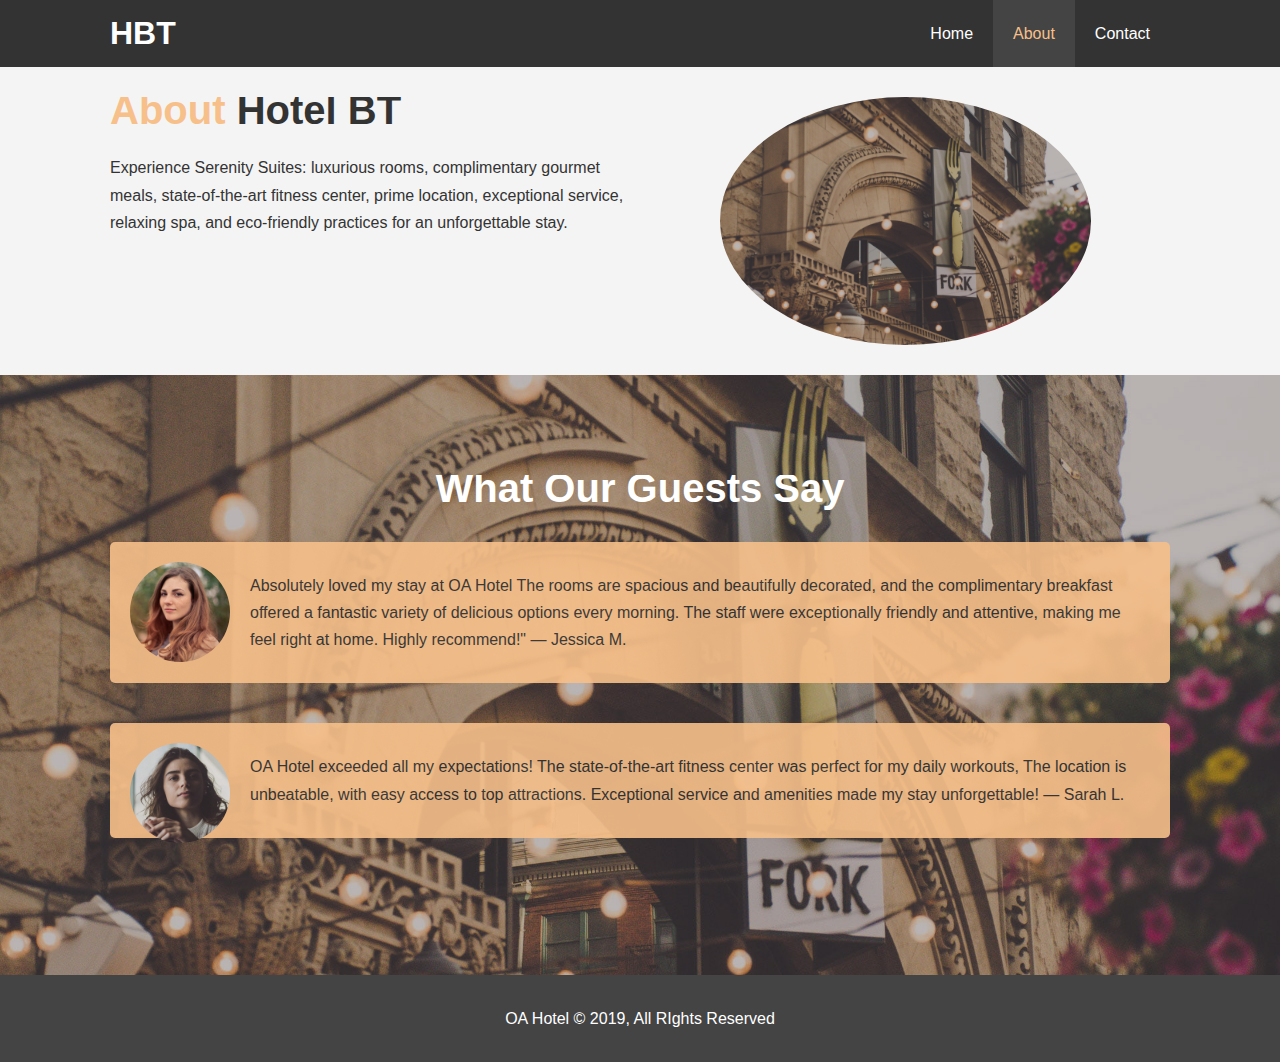
==== about.html @ 8d855d89 "Add files via upload" ====
<!DOCTYPE html>
<html lang="en">
<head>
  <meta charset="UTF-8">
  <meta name="viewport" content="width=device-width, initial-scale=1.0">
  <meta http-equiv="X-UA-Compatible" content="ie=edge">
  <meta name="description" content="Welcome to the most extraordinary hotel in Jeddah - Saudi Arabia">
  <meta name="keywords" content="hotel,boston hotel,new england hotel">
  <link rel="stylesheet" href="style.css">
  <title>Hotel OA | About</title>
</head>
<body>
  <header>
    <nav id="navbar">
      <div class="container">
        <h1 class="logo"><a href="index.html">HBT</a></h1>
        <ul>
          <li><a href="index.html">Home</a></li>
          <li><a class="current" href="about.html">About</a></li>
          <li><a href="contact.html">Contact</a></li>
        </ul>
      </div>
    </nav>
  </header>

  <section id="about-info" class="bg-light py-3">
    <div class="container">
      <div class="info-left">
        <h1 class="l-heading"><span class="text-primary">About</span> Hotel BT</h1>
        <p>Experience Serenity Suites: luxurious rooms, complimentary gourmet meals, state-of-the-art fitness center, prime location, exceptional service, relaxing spa, and eco-friendly practices for an unforgettable stay.</p>
        
      </div>
      <div class="info-right">
        <img src="/assets/images/testBg.jpg" alt="hotel">
      </div>
    </div>
  </section>

  <div class="clr"></div>

  <section id="testimonials" class="py-3">
    <div class="container">
      <h2 class="l-heading">What Our Guests Say</h2>
      <div class="testimonial bg-primary">
        <img src="/assets/images/person1.jpg" alt="Jessica">
        <p>Absolutely loved my stay at OA Hotel The rooms are spacious and beautifully decorated, and the complimentary breakfast offered a fantastic variety of delicious options every morning. The staff were exceptionally friendly and attentive, making me feel right at home. Highly recommend!"
          — Jessica M.</p>
      </div>

      <div class="testimonial bg-primary">
          <img src="/assets/images/person2.jpg" alt="Sarah">
          <p>
            OA Hotel exceeded all my expectations! The state-of-the-art fitness center was perfect for my daily workouts, The location is unbeatable, with easy access to top attractions. Exceptional service and amenities made my stay unforgettable!
            — Sarah L.
          </p>
        </div>
    </div>
  </section>

  <footer id="main-footer">
    <p>
      OA Hotel &copy; 2019, All RIghts Reserved
    </p>
  </footer>
</body>
</html>
---- style.css ----
/* Reset */
* {
    margin: 0;
    padding:0;
    box-sizing: border-box;
  }
  
  /* Main Styling */
  html,body {
    font-family: 'Segoe UI', Tahoma, Geneva, Verdana, sans-serif;
    line-height: 1.7em;
  }
  
  a {
    color: #333;
    text-decoration: none;
  }
  
  h1, h2, h3 {
    padding-bottom: 20px;
  }
  
  p {
    margin: 10px 0;
  }
  
  /* Utility Classes */
  .container {
    margin: auto;
    max-width: 1100px;
    overflow: auto;
    padding: 0 20px;
  }
  
  .text-primary {
    color: #f7c08a;
  }
  
  .lead {
    font-size: 20px;
  }
  
  .btn {
    display: inline-block;
    font-size: 18px;
    color: #fff;
    background: #333;
    padding: 13px 20px;
    border: none;
    cursor: pointer;
  }
  
  .btn:hover {
    background: #f7c08a;
    color: #333;
  }
  
  .btn-light {
    background: #f4f4f4;
    color: #333;
  }
  
  .bg-dark {
    background: #333;
    color: #fff;
  }
  
  .bg-light {
    background: #f4f4f4;
    color: #333;
  }
  
  .bg-primary {
    background: #f7c08a;
    color: #333;
  }
  
  .clr {
    clear: both;
  }
  
  .l-heading {
    font-size: 40px;
  }
  
  /* Padding */
  .py-1 { padding: 10px 0; }
  .py-2 { padding: 20px 0; }
  .py-3 { padding: 30px 0; }
  
  /* Navbar */
  #navbar {
    background: #333;
    color: #fff;
    overflow: auto;
  }
  
  #navbar a {
    color: #fff;
  }
  
  #navbar h1 {
    float: left;
    padding-top: 20px;
  }
  
  #navbar ul {
    list-style: none;
    float: right;
  }
  
  #navbar ul li {
    float: left;
  }
  
  #navbar ul li a {
    display: block;
    padding: 20px;
    text-align: center;
  }
  
  #navbar ul li a:hover, 
  #navbar ul li a.current {
    background: #444;
    color: #f7c08a;
  }
  
  /* Showcase */
  #showcase {
    background: url('assets/images/showcase.jpg') no-repeat center center/cover;
    height: 600px;
  }
  
  #showcase .showcase-content {
    color: #fff;
    text-align: center;
    padding-top: 170px;
  }
  
  #showcase .showcase-content h1 {
    font-size: 60px;
    line-height: 1.2em;
  }
  
  #showcase .showcase-content p {
    padding-bottom: 20px;
    line-height: 1.7em;
  }
  
  /* Home Info */
  #home-info {
    height: 400px;
  }
  
  #home-info .info-img {
    float: left;
    width: 50%;
    background: url('assets/images/photo1.jpg') no-repeat;
    min-height: 100%;
  }
  
  #home-info .info-content {
    float: right;
    width: 50%;
    height: 100%;
    text-align: center;
    padding: 50px 30px;
    overflow: hidden;
  }
  
  #home-info .info-content p {
    padding-bottom: 30px;
  }
  
  /* Features */
  .box {
    float: left;
    width: 33.3%;
    padding: 50px;
    text-align:center;
  }
  
  .box i {
    margin-bottom: 10px;
  }
  
  /* About Info */
  #about-info .info-right {
    float: right;
    width: 50%;
    min-height: 100%;
  }
  
  #about-info .info-right img {
    display: block;
    margin: auto;
    width: 70%;
    border-radius: 50%;
  }
  
  #about-info .info-left {
    float: left;
    width: 50%;
    min-height: 100%;
  }
  
  /* Testimonials */
  #testimonials {
    height: 600px;
    background: url('assets/images/testBg.jpg') no-repeat center center/cover;
    padding-top: 100px;
  }
  
  #testimonials h2 {
    color: #fff;
    text-align: center;
    padding-bottom: 40px;
  }
  
  #testimonials .testimonial {
    padding: 20px;
    margin-bottom: 40px;
    border-radius: 5px;
    opacity: 0.9;
  }
  
  #testimonials .testimonial img {
    width: 100px;
    float: left;
    margin-right: 20px;
    border-radius: 50%;
  }
  
  /* Contact Form */
  #contact-form .form-group {
    margin-bottom: 20px;
  }
  
  #contact-form label {
    display: block;
    margin-bottom: 5px;
  }
  
  #contact-form input, 
  #contact-form textarea {
    width: 100%;
    padding: 10px;
    border: 1px #ddd solid;
  }
  
  #contact-form textarea {
    height: 200px;
  }
  
  #contact-form input:focus, 
  #contact-form textarea:focus {
    outline: none;
    border-color: #f7c08a;
  }
  
  /* Footer */
  #main-footer {
    text-align: center;
    background: #444;
    color: #fff;
    padding: 20px;
  }
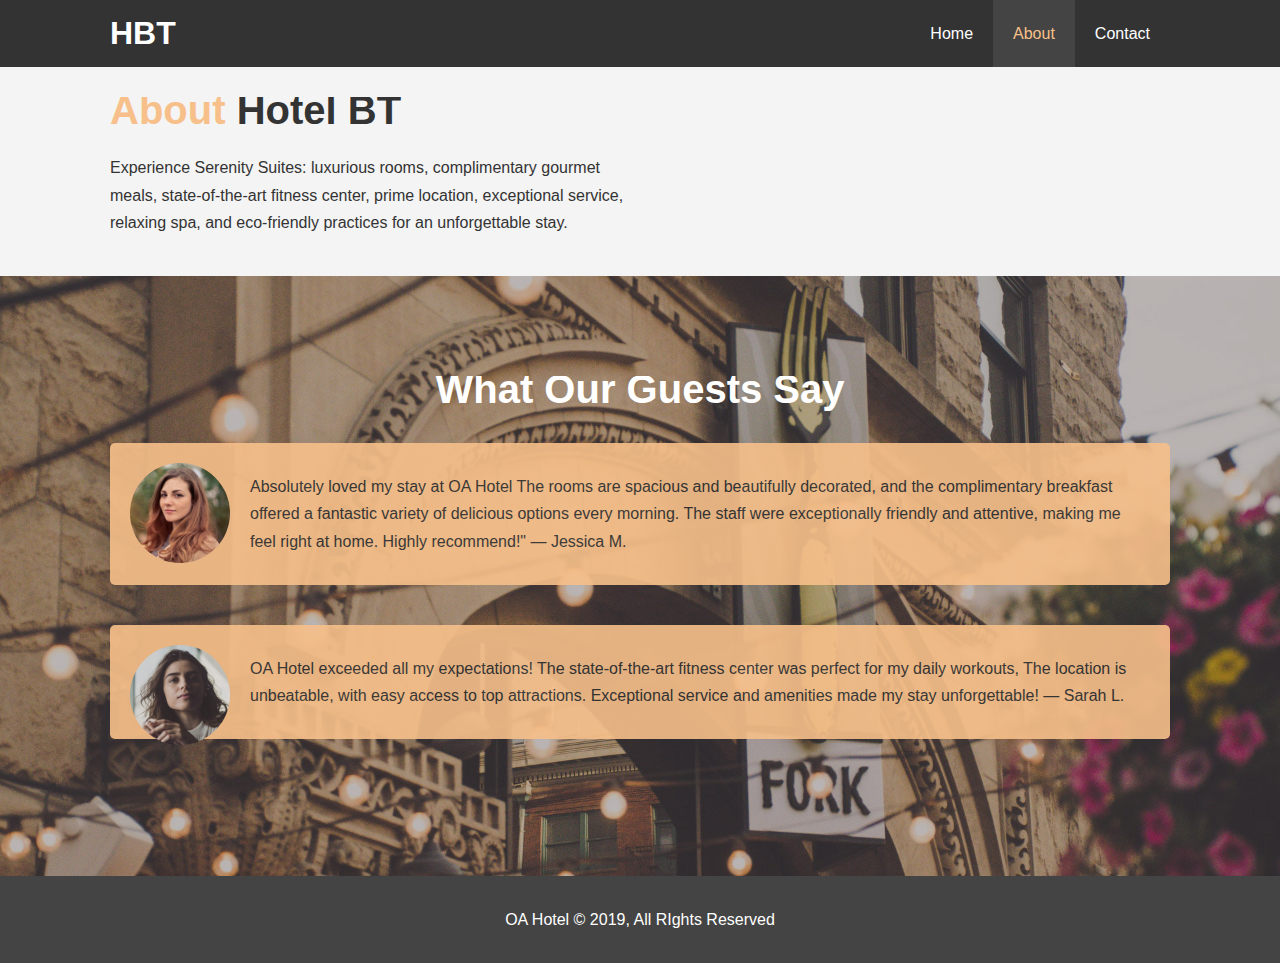
==== commit 41bb96f3: "Update about.html" ====
--- a/about.html
+++ b/about.html
@@ -31,7 +31,6 @@
         
       </div>
       <div class="info-right">
-        <img src="/assets/images/testBg.jpg" alt="hotel">
       </div>
     </div>
   </section>
@@ -63,4 +62,4 @@
     </p>
   </footer>
 </body>
-</html>+</html>
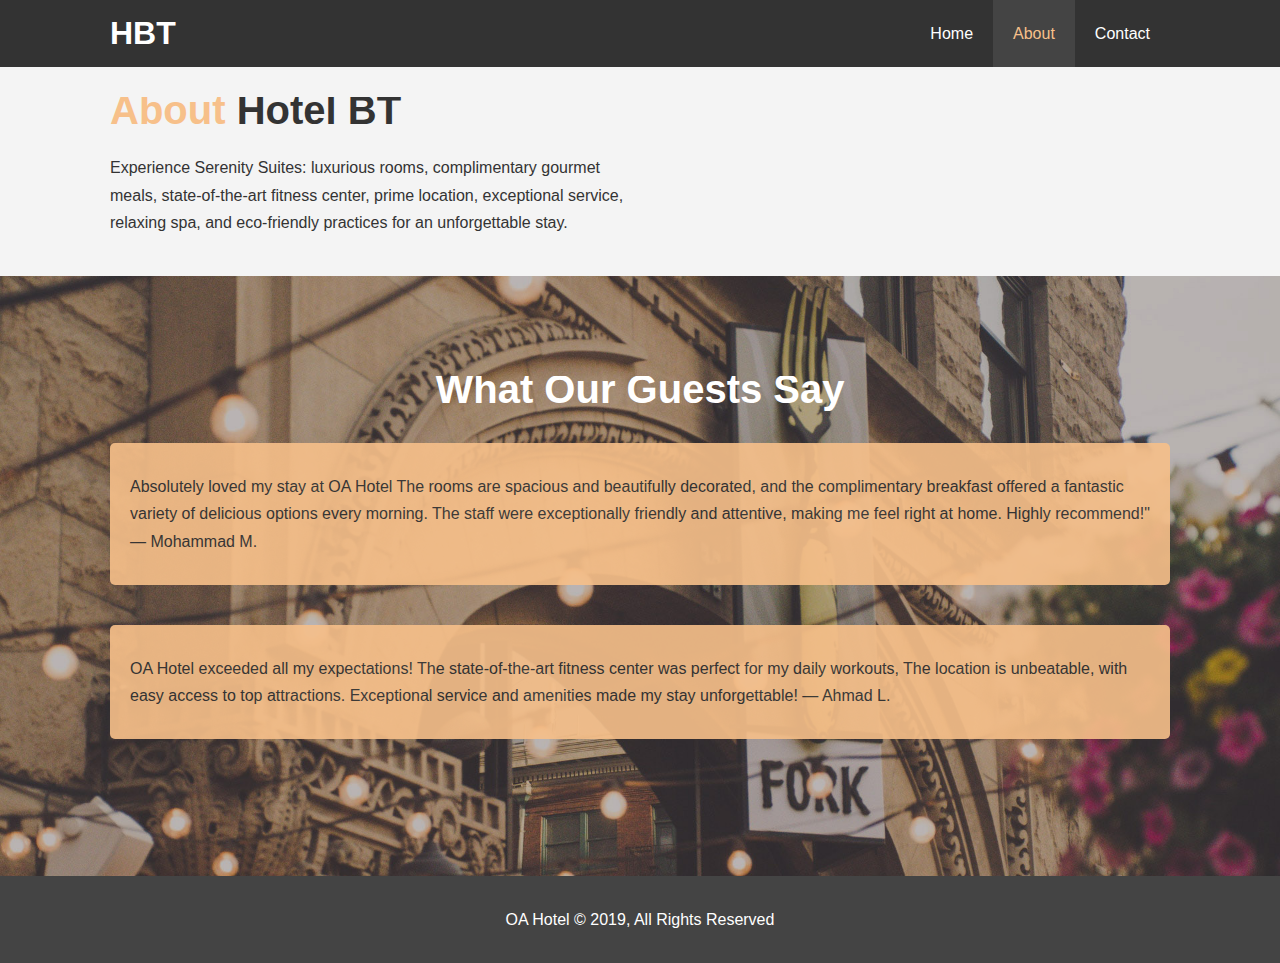
==== commit 98e5a52f: "Update about.html" ====
--- a/about.html
+++ b/about.html
@@ -41,16 +41,14 @@
     <div class="container">
       <h2 class="l-heading">What Our Guests Say</h2>
       <div class="testimonial bg-primary">
-        <img src="/assets/images/person1.jpg" alt="Jessica">
         <p>Absolutely loved my stay at OA Hotel The rooms are spacious and beautifully decorated, and the complimentary breakfast offered a fantastic variety of delicious options every morning. The staff were exceptionally friendly and attentive, making me feel right at home. Highly recommend!"
-          — Jessica M.</p>
+          — Mohammad M.</p>
       </div>
 
       <div class="testimonial bg-primary">
-          <img src="/assets/images/person2.jpg" alt="Sarah">
           <p>
             OA Hotel exceeded all my expectations! The state-of-the-art fitness center was perfect for my daily workouts, The location is unbeatable, with easy access to top attractions. Exceptional service and amenities made my stay unforgettable!
-            — Sarah L.
+            — Ahmad L.
           </p>
         </div>
     </div>
@@ -58,7 +56,7 @@
 
   <footer id="main-footer">
     <p>
-      OA Hotel &copy; 2019, All RIghts Reserved
+      OA Hotel &copy; 2019, All Rights Reserved
     </p>
   </footer>
 </body>
